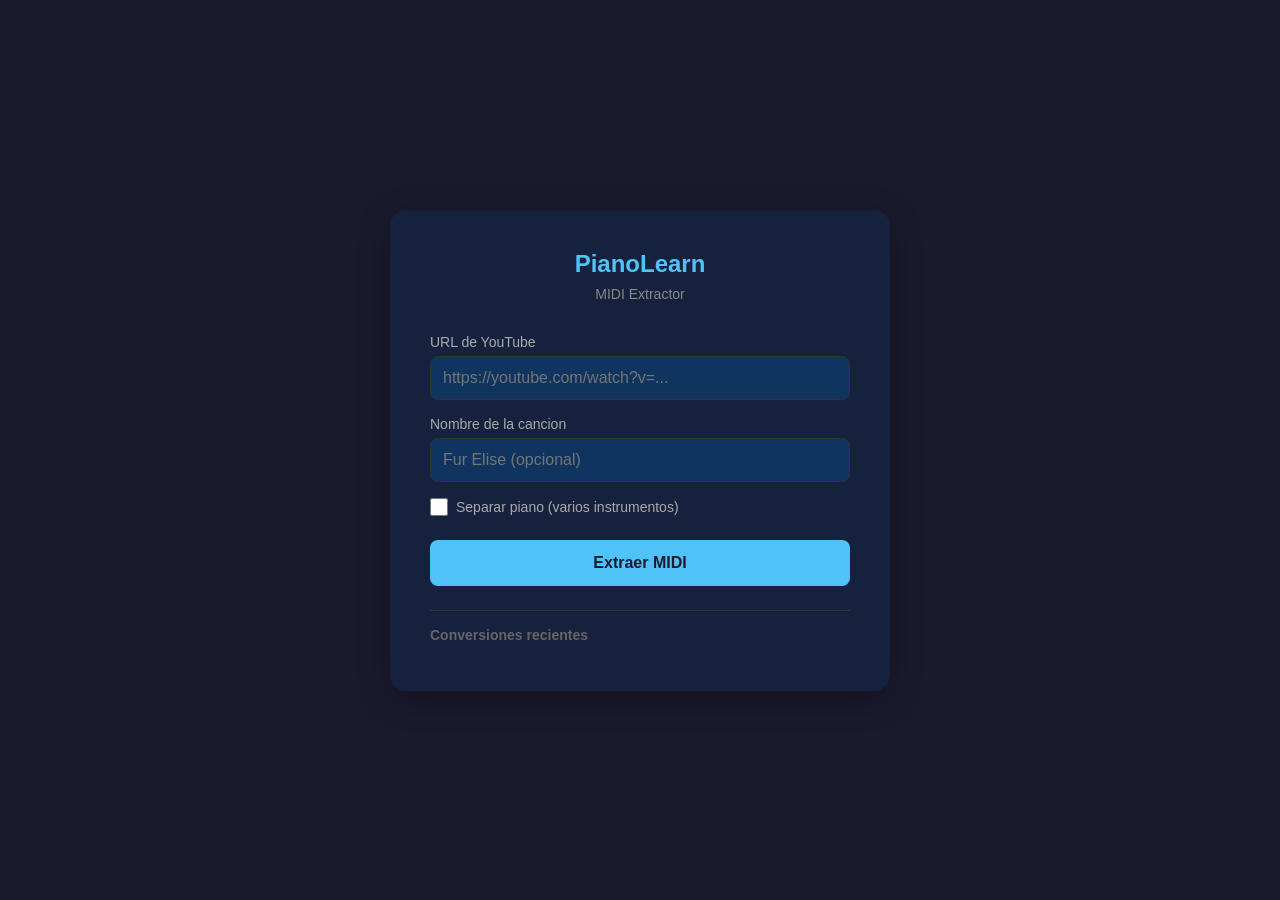
==== midi_extractor/templates/index.html @ 5d379c75 "feat: add web UI for MIDI extraction" ====
<!DOCTYPE html>
<html lang="es">
<head>
    <meta charset="UTF-8">
    <meta name="viewport" content="width=device-width, initial-scale=1.0">
    <title>PianoLearn - MIDI Extractor</title>
    <style>
        * { box-sizing: border-box; margin: 0; padding: 0; }
        body {
            font-family: -apple-system, BlinkMacSystemFont, 'Segoe UI', sans-serif;
            background: #1a1a2e;
            color: #e0e0e0;
            min-height: 100vh;
            display: flex;
            justify-content: center;
            align-items: center;
        }
        .container {
            background: #16213e;
            border-radius: 16px;
            padding: 40px;
            width: 100%;
            max-width: 500px;
            box-shadow: 0 8px 32px rgba(0,0,0,0.3);
        }
        h1 { text-align: center; margin-bottom: 8px; font-size: 24px; color: #4fc3f7; }
        .subtitle { text-align: center; color: #888; margin-bottom: 32px; font-size: 14px; }
        label { display: block; margin-bottom: 6px; font-size: 14px; color: #aaa; }
        input[type="text"], input[type="url"] {
            width: 100%; padding: 12px; border: 1px solid #333; border-radius: 8px;
            background: #0f3460; color: #fff; font-size: 16px; margin-bottom: 16px;
        }
        .checkbox-row { display: flex; align-items: center; gap: 8px; margin-bottom: 24px; }
        .checkbox-row input { width: 18px; height: 18px; }
        button {
            width: 100%; padding: 14px; border: none; border-radius: 8px;
            background: #4fc3f7; color: #1a1a2e; font-size: 16px; font-weight: bold; cursor: pointer;
        }
        button:hover { background: #81d4fa; }
        button:disabled { background: #555; cursor: not-allowed; }
        .progress { margin-top: 24px; padding: 16px; background: #0f3460; border-radius: 8px; display: none; }
        .progress.active { display: block; }
        .progress-bar { height: 6px; background: #333; border-radius: 3px; margin-top: 8px; overflow: hidden; }
        .progress-bar-fill { height: 100%; background: #4fc3f7; width: 0%; transition: width 0.5s; border-radius: 3px; }
        .status-text { font-size: 14px; color: #aaa; }
        .result { margin-top: 16px; padding: 12px; background: #1b5e20; border-radius: 8px; display: none; }
        .result.active { display: block; }
        .result.error { background: #b71c1c; }
        .history { margin-top: 24px; border-top: 1px solid #333; padding-top: 16px; }
        .history h3 { font-size: 14px; color: #666; margin-bottom: 8px; }
        .history-item { padding: 8px 0; font-size: 13px; color: #aaa; border-bottom: 1px solid #222; }
    </style>
</head>
<body>
    <div class="container">
        <h1>PianoLearn</h1>
        <p class="subtitle">MIDI Extractor</p>
        <form id="extractForm">
            <label for="url">URL de YouTube</label>
            <input type="url" id="url" placeholder="https://youtube.com/watch?v=..." required>
            <label for="name">Nombre de la cancion</label>
            <input type="text" id="name" placeholder="Fur Elise (opcional)">
            <div class="checkbox-row">
                <input type="checkbox" id="separate">
                <label for="separate" style="margin:0">Separar piano (varios instrumentos)</label>
            </div>
            <button type="submit" id="submitBtn">Extraer MIDI</button>
        </form>
        <div class="progress" id="progress">
            <p class="status-text" id="statusText">Iniciando...</p>
            <div class="progress-bar"><div class="progress-bar-fill" id="progressFill"></div></div>
        </div>
        <div class="result" id="result"></div>
        <div class="history" id="history"><h3>Conversiones recientes</h3></div>
    </div>
    <script>
        const form = document.getElementById('extractForm');
        const progress = document.getElementById('progress');
        const statusText = document.getElementById('statusText');
        const progressFill = document.getElementById('progressFill');
        const resultDiv = document.getElementById('result');
        const submitBtn = document.getElementById('submitBtn');
        const historyDiv = document.getElementById('history');
        const progressMap = {
            'Starting...': 5, 'Downloading audio...': 20, 'Separating piano with demucs...': 40,
            'Transcribing to MIDI...': 70, 'Cleaning up...': 90, 'Syncing to Pi...': 95, 'Complete!': 100
        };
        form.addEventListener('submit', async (e) => {
            e.preventDefault();
            submitBtn.disabled = true;
            progress.classList.add('active');
            resultDiv.classList.remove('active');
            const body = {
                url: document.getElementById('url').value,
                name: document.getElementById('name').value || null,
                separate: document.getElementById('separate').checked
            };
            const res = await fetch('/extract', { method: 'POST', headers: {'Content-Type': 'application/json'}, body: JSON.stringify(body) });
            const { job_id } = await res.json();
            pollStatus(job_id, body.name || body.url);
        });
        async function pollStatus(jobId, songName) {
            const res = await fetch(`/status/${jobId}`);
            const data = await res.json();
            statusText.textContent = data.progress || data.status;
            progressFill.style.width = (progressMap[data.progress] || 50) + '%';
            if (data.status === 'done') {
                submitBtn.disabled = false;
                resultDiv.textContent = `MIDI generado: ${data.midi_path}` + (data.synced ? ' (sincronizado a Pi)' : ' (solo local)');
                resultDiv.classList.add('active');
                resultDiv.classList.remove('error');
                addHistory(songName);
                return;
            }
            if (data.status === 'error') {
                submitBtn.disabled = false;
                resultDiv.textContent = `Error: ${data.progress}`;
                resultDiv.classList.add('active', 'error');
                return;
            }
            setTimeout(() => pollStatus(jobId, songName), 1000);
        }
        function addHistory(name) {
            const item = document.createElement('div');
            item.className = 'history-item';
            item.textContent = `${name} - ${new Date().toLocaleTimeString()}`;
            historyDiv.appendChild(item);
        }
    </script>
</body>
</html>
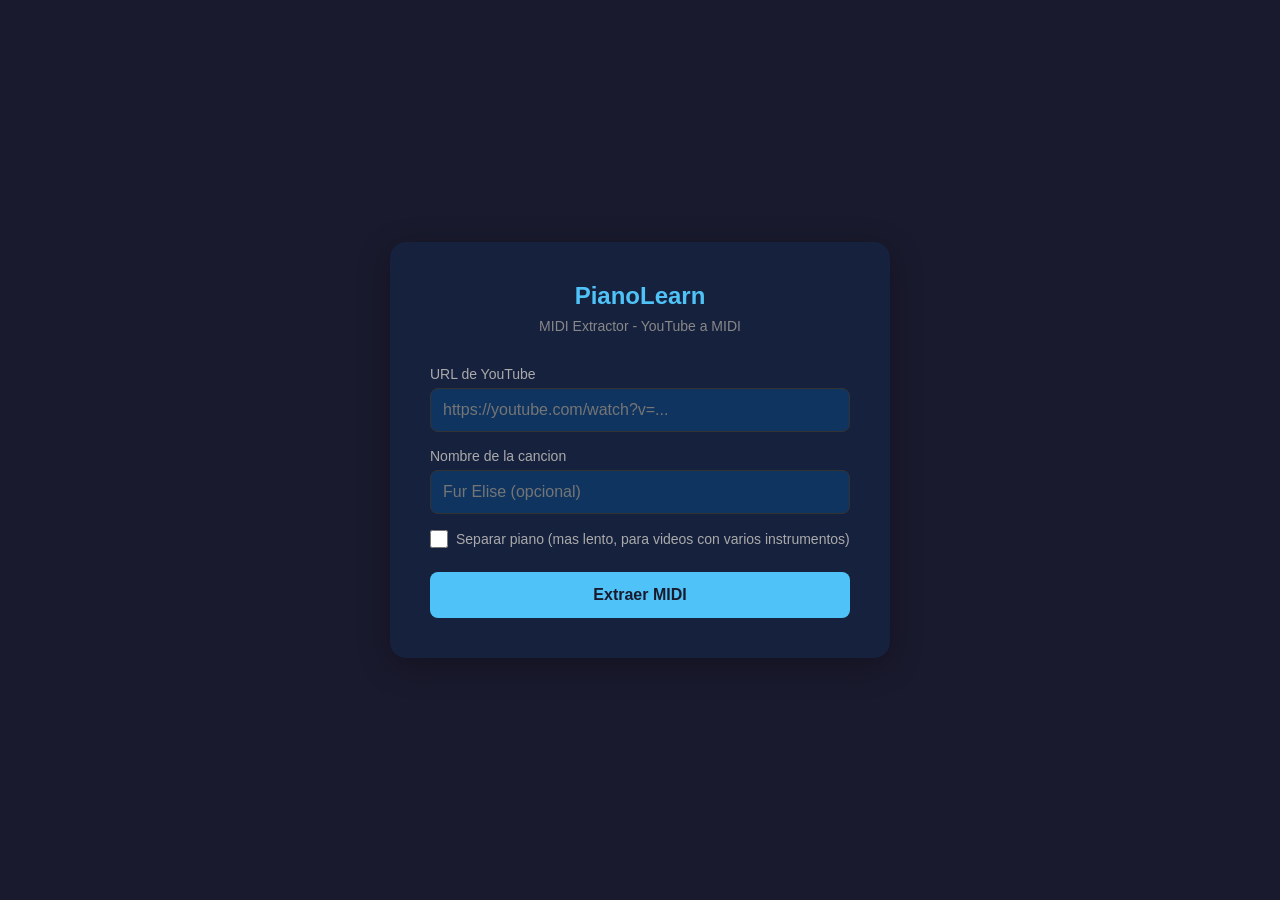
==== commit 9c3f4569: "fix: extractor reliability - lock issues, deno support, better UI feedback - Replace threading.Lock " ====
--- a/midi_extractor/templates/index.html
+++ b/midi_extractor/templates/index.html
@@ -43,18 +43,16 @@
         .progress-bar { height: 6px; background: #333; border-radius: 3px; margin-top: 8px; overflow: hidden; }
         .progress-bar-fill { height: 100%; background: #4fc3f7; width: 0%; transition: width 0.5s; border-radius: 3px; }
         .status-text { font-size: 14px; color: #aaa; }
-        .result { margin-top: 16px; padding: 12px; background: #1b5e20; border-radius: 8px; display: none; }
+        .timer { font-size: 12px; color: #666; margin-top: 6px; }
+        .result { margin-top: 16px; padding: 12px; background: #1b5e20; border-radius: 8px; display: none; font-size: 14px; }
         .result.active { display: block; }
         .result.error { background: #b71c1c; }
-        .history { margin-top: 24px; border-top: 1px solid #333; padding-top: 16px; }
-        .history h3 { font-size: 14px; color: #666; margin-bottom: 8px; }
-        .history-item { padding: 8px 0; font-size: 13px; color: #aaa; border-bottom: 1px solid #222; }
     </style>
 </head>
 <body>
     <div class="container">
         <h1>PianoLearn</h1>
-        <p class="subtitle">MIDI Extractor</p>
+        <p class="subtitle">MIDI Extractor - YouTube a MIDI</p>
         <form id="extractForm">
             <label for="url">URL de YouTube</label>
             <input type="url" id="url" placeholder="https://youtube.com/watch?v=..." required>
@@ -62,16 +60,16 @@
             <input type="text" id="name" placeholder="Fur Elise (opcional)">
             <div class="checkbox-row">
                 <input type="checkbox" id="separate">
-                <label for="separate" style="margin:0">Separar piano (varios instrumentos)</label>
+                <label for="separate" style="margin:0">Separar piano (mas lento, para videos con varios instrumentos)</label>
             </div>
             <button type="submit" id="submitBtn">Extraer MIDI</button>
         </form>
         <div class="progress" id="progress">
             <p class="status-text" id="statusText">Iniciando...</p>
             <div class="progress-bar"><div class="progress-bar-fill" id="progressFill"></div></div>
+            <p class="timer" id="timer"></p>
         </div>
         <div class="result" id="result"></div>
-        <div class="history" id="history"><h3>Conversiones recientes</h3></div>
     </div>
     <script>
         const form = document.getElementById('extractForm');
@@ -80,51 +78,113 @@
         const progressFill = document.getElementById('progressFill');
         const resultDiv = document.getElementById('result');
         const submitBtn = document.getElementById('submitBtn');
-        const historyDiv = document.getElementById('history');
+        const timerEl = document.getElementById('timer');
+        let startTime = 0;
+        let timerInterval = null;
+
         const progressMap = {
-            'Starting...': 5, 'Downloading audio...': 20, 'Separating piano with demucs...': 40,
-            'Transcribing to MIDI...': 70, 'Cleaning up...': 90, 'Syncing to Pi...': 95, 'Complete!': 100
+            'Starting...': 5,
+            'Downloading audio...': 20,
+            'Separating piano with demucs...': 40,
+            'Transcribing to MIDI...': 60,
+            'Cleaning up...': 90,
+            'Syncing to Pi...': 95,
+            'Complete!': 100,
+            'Done!': 100
         };
+
+        function formatTime(seconds) {
+            const m = Math.floor(seconds / 60);
+            const s = Math.floor(seconds % 60);
+            return m > 0 ? `${m}m ${s}s` : `${s}s`;
+        }
+
+        function startTimer() {
+            startTime = Date.now();
+            timerInterval = setInterval(() => {
+                const elapsed = (Date.now() - startTime) / 1000;
+                timerEl.textContent = `Tiempo: ${formatTime(elapsed)}`;
+            }, 1000);
+        }
+
+        function stopTimer() {
+            if (timerInterval) clearInterval(timerInterval);
+        }
+
+        function reset() {
+            submitBtn.disabled = false;
+            submitBtn.textContent = 'Extraer MIDI';
+            progress.classList.remove('active');
+            stopTimer();
+        }
+
         form.addEventListener('submit', async (e) => {
             e.preventDefault();
             submitBtn.disabled = true;
+            submitBtn.textContent = 'Extrayendo...';
             progress.classList.add('active');
             resultDiv.classList.remove('active');
+            startTimer();
+
             const body = {
                 url: document.getElementById('url').value,
                 name: document.getElementById('name').value || null,
                 separate: document.getElementById('separate').checked
             };
-            const res = await fetch('/extract', { method: 'POST', headers: {'Content-Type': 'application/json'}, body: JSON.stringify(body) });
-            const { job_id } = await res.json();
-            pollStatus(job_id, body.name || body.url);
+
+            try {
+                const res = await fetch('/extract', {
+                    method: 'POST',
+                    headers: {'Content-Type': 'application/json'},
+                    body: JSON.stringify(body)
+                });
+                const data = await res.json();
+
+                if (data.error) {
+                    showError(data.error);
+                    return;
+                }
+
+                pollStatus(data.job_id);
+            } catch (err) {
+                showError('No se pudo conectar al servidor');
+            }
         });
-        async function pollStatus(jobId, songName) {
-            const res = await fetch(`/status/${jobId}`);
-            const data = await res.json();
-            statusText.textContent = data.progress || data.status;
-            progressFill.style.width = (progressMap[data.progress] || 50) + '%';
-            if (data.status === 'done') {
-                submitBtn.disabled = false;
-                resultDiv.textContent = `MIDI generado: ${data.midi_path}` + (data.synced ? ' (sincronizado a Pi)' : ' (solo local)');
-                resultDiv.classList.add('active');
-                resultDiv.classList.remove('error');
-                addHistory(songName);
-                return;
+
+        async function pollStatus(jobId) {
+            try {
+                const res = await fetch(`/status/${jobId}`);
+                const data = await res.json();
+
+                statusText.textContent = data.progress || data.status;
+                progressFill.style.width = (progressMap[data.progress] || 50) + '%';
+
+                if (data.status === 'done') {
+                    stopTimer();
+                    const elapsed = formatTime((Date.now() - startTime) / 1000);
+                    resultDiv.textContent = `MIDI generado: ${data.midi_path} (${elapsed})`;
+                    resultDiv.classList.add('active');
+                    resultDiv.classList.remove('error');
+                    reset();
+                    return;
+                }
+
+                if (data.status === 'error') {
+                    showError(data.progress);
+                    return;
+                }
+
+                setTimeout(() => pollStatus(jobId), 2000);
+            } catch (err) {
+                showError('Se perdio la conexion con el servidor');
             }
-            if (data.status === 'error') {
-                submitBtn.disabled = false;
-                resultDiv.textContent = `Error: ${data.progress}`;
-                resultDiv.classList.add('active', 'error');
-                return;
-            }
-            setTimeout(() => pollStatus(jobId, songName), 1000);
         }
-        function addHistory(name) {
-            const item = document.createElement('div');
-            item.className = 'history-item';
-            item.textContent = `${name} - ${new Date().toLocaleTimeString()}`;
-            historyDiv.appendChild(item);
+
+        function showError(msg) {
+            stopTimer();
+            resultDiv.textContent = `Error: ${msg}`;
+            resultDiv.classList.add('active', 'error');
+            reset();
         }
     </script>
 </body>
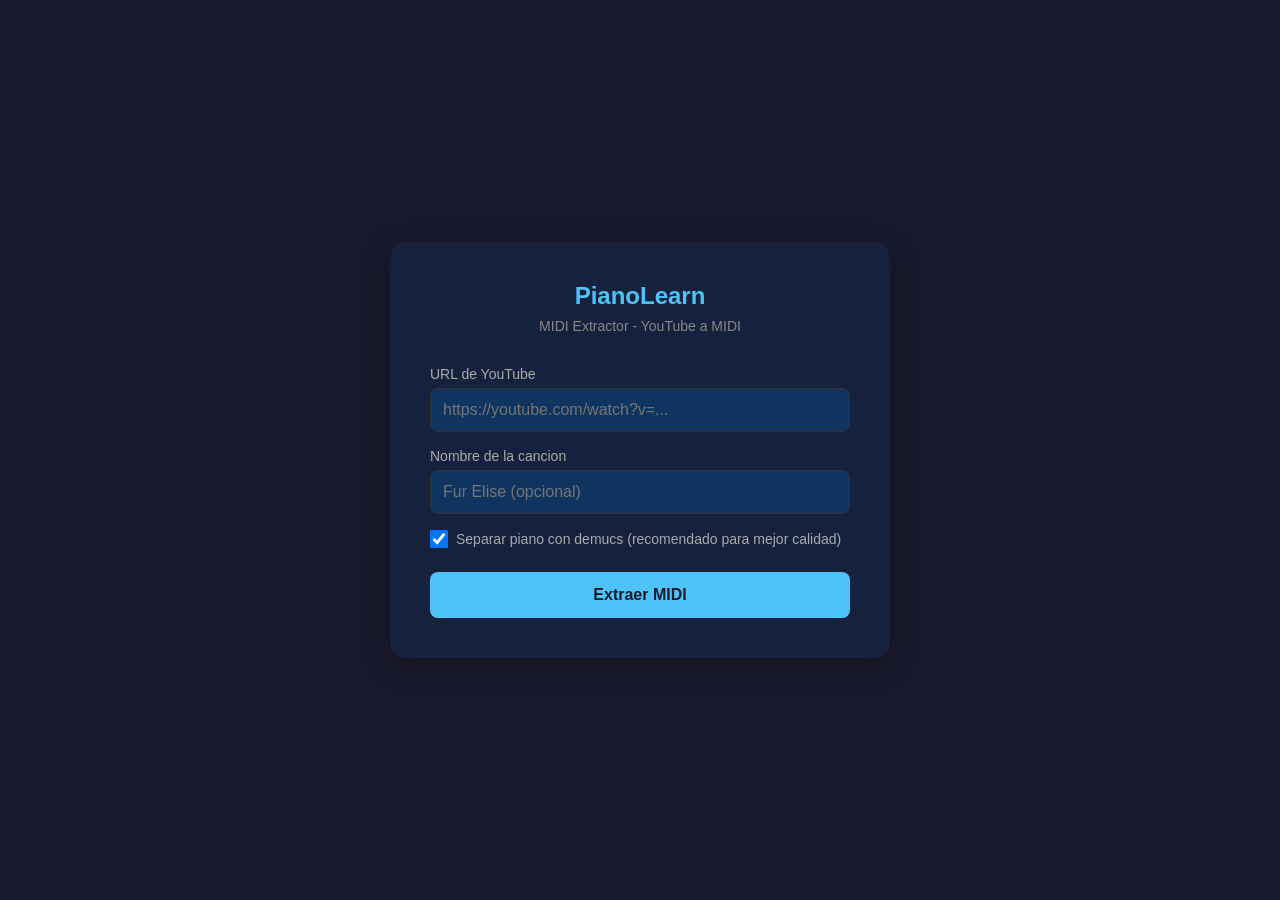
==== commit b36a2f53: "Fix server timing and add visual test page - Fix server using scaled_time instead of elapsed in WebS" ====
--- a/midi_extractor/templates/index.html
+++ b/midi_extractor/templates/index.html
@@ -59,8 +59,8 @@
             <label for="name">Nombre de la cancion</label>
             <input type="text" id="name" placeholder="Fur Elise (opcional)">
             <div class="checkbox-row">
-                <input type="checkbox" id="separate">
-                <label for="separate" style="margin:0">Separar piano (mas lento, para videos con varios instrumentos)</label>
+                <input type="checkbox" id="separate" checked>
+                <label for="separate" style="margin:0">Separar piano con demucs (recomendado para mejor calidad)</label>
             </div>
             <button type="submit" id="submitBtn">Extraer MIDI</button>
         </form>
@@ -84,13 +84,12 @@
 
         const progressMap = {
             'Starting...': 5,
-            'Downloading audio...': 20,
-            'Separating piano with demucs...': 40,
-            'Transcribing to MIDI...': 60,
-            'Cleaning up...': 90,
-            'Syncing to Pi...': 95,
-            'Complete!': 100,
-            'Done!': 100
+            'Descargando audio...': 20,
+            'Separando piano con demucs...': 40,
+            'Transcribiendo a MIDI (piano_transcription)...': 65,
+            'Limpiando archivos temporales...': 90,
+            'Enviando a Pi...': 95,
+            'Listo!': 100,
         };
 
         function formatTime(seconds) {
